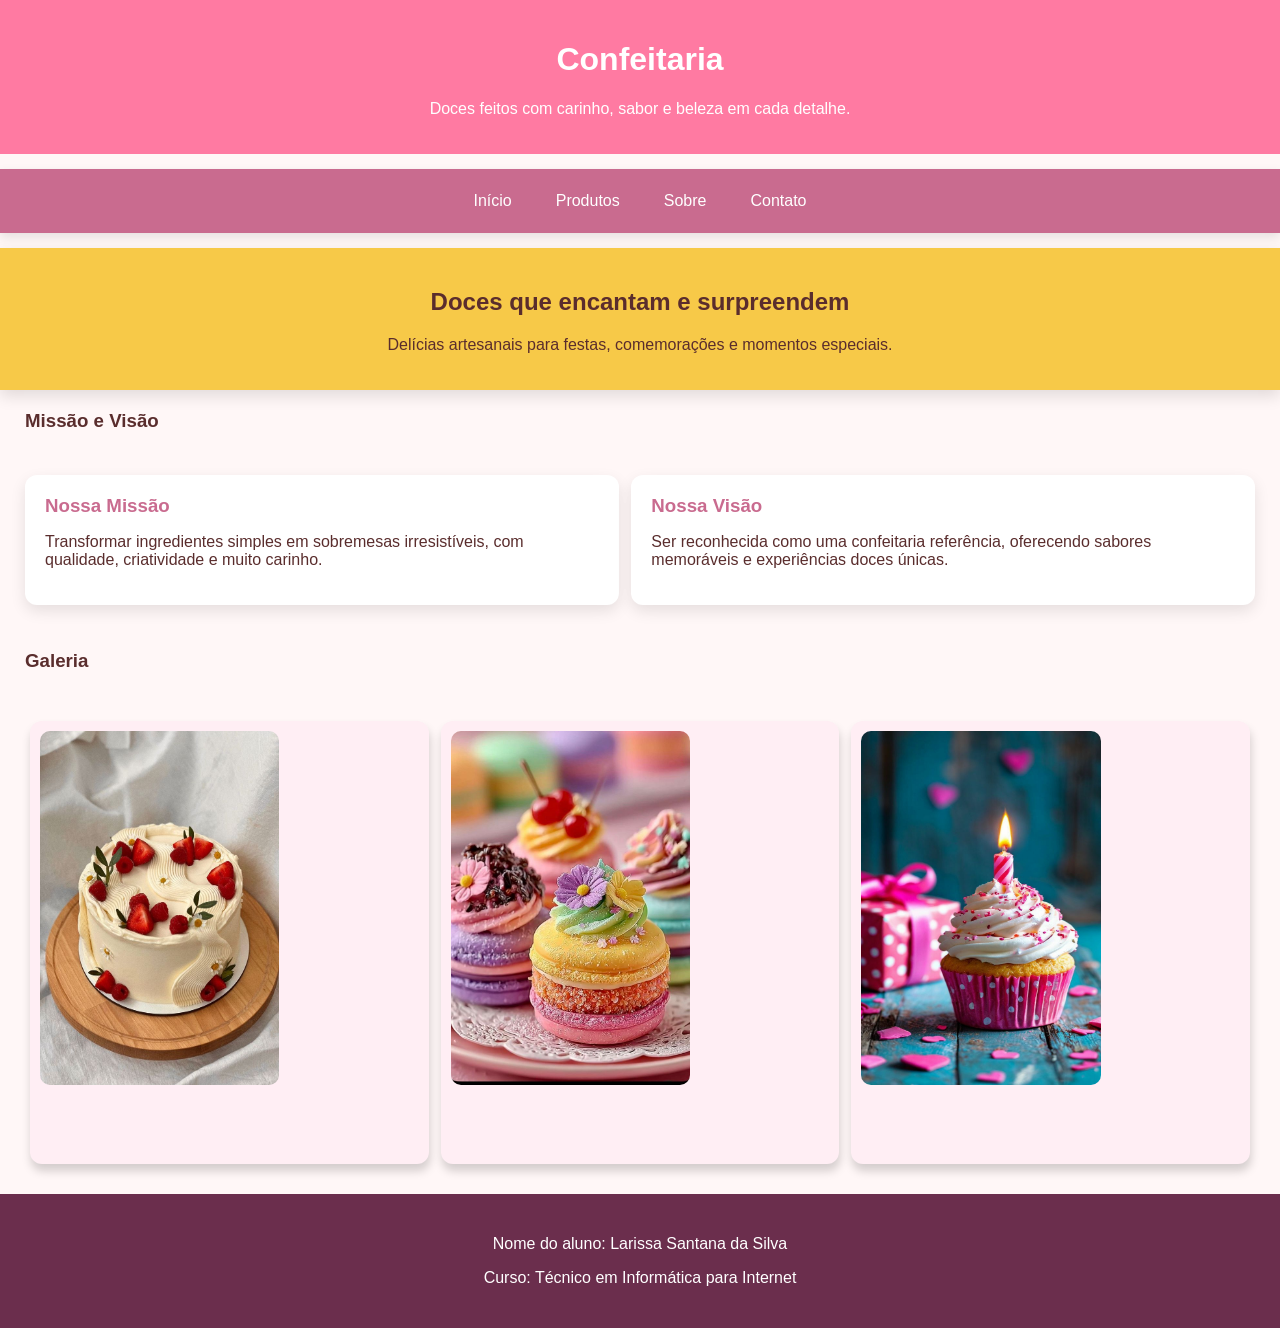
==== index.html @ 28b75014 "primeiro" ====
<!DOCTYPE html>
<html lang="pt-br">
<head>
    <meta charset="UTF-8">
    <meta name="viewport" content="width=device-width, initial-scale=1.0">
    <link rel="stylesheet" href="css/style.css">
    <title>Confeitaria</title>
</head>
<body>
    <header>
        <div class="container-topo">
            <h1>Confeitaria</h1>
            <p>Doces feitos com carinho, sabor e beleza em cada detalhe.</p>
        </div>
    </header>    
    
        <div class="nav">
            <a href="#">Início</a>
            <a href="#">Produtos</a>
            <a href="#">Sobre</a>
            <a href="#">Contato</a>  
        </div>

        
        <div class="banner">
            <h2>Doces que encantam e surpreendem</h2>
            <p>Delícias artesanais para festas, comemorações e momentos especiais.</p>
        </div>

         <div class="texto">
            <h3>Missão e Visão</h3>
        </div>
       
        <div class="descricao">
            <div class="item">
                <h3>Nossa Missão</h3>
                <p>Transformar ingredientes simples em sobremesas irresistíveis, com qualidade, criatividade e muito carinho.</p>
            </div>
            <div class="item">
                <h3>Nossa Visão</h3>
                <p>Ser reconhecida como uma confeitaria referência, oferecendo sabores memoráveis e experiências doces únicas.</p>
            </div>
        </div>

        <div class="texto">
            <h3>Galeria</h3>
        </div>

        <div class="galeria">
            
            <div class="galeria-item">
                <img src="img/c01ba9d045d9e576193b81d5d4df695d.jpg" alt="Bolo decorado">
            </div>
            <div class="galeria-item">
                <img src="img/download (4).jpg" alt="Doces coloridos">
            </div>
            <div class="galeria-item">
                <img src="img/download (5).jpg" alt="Tortas e cupcakes">
            </div>

        </div>

       
    <footer>
        <p>Nome do aluno: Larissa Santana da Silva</p>
        <p>Curso: Técnico em Informática para Internet</p>
    </footer>
</body>
</html>
---- css/style.css ----
body {
    margin: 0 auto;
    font-family: Arial, sans-serif;
    background: rgb(255, 247, 247);
    color: rgb(90, 45, 45);
}

header{
    background-color: rgb(255, 122, 162);
    color: rgb(255, 255, 255);
    text-align: center;
    padding: 20px;
    margin-bottom: 15px;
}

.nav {
    background-color: rgb(201, 107, 143);
    display: flex;
    justify-content: center;
    gap: 20px;
    padding: 15px;
    margin-bottom: 15px;
    box-shadow: 0 4px 10px rgba(0, 0, 0, 0.1);
}

.nav a {
    color: rgb(255, 255, 255);
    text-decoration: none;
    padding: 8px 12px;
}

.nav a:hover {
    background: rgb(255, 255, 255);
    color: rgb(201, 107, 143);
    border-radius: 20px;
}

.banner {
    background-color: rgb(247, 201, 72);
    color: rgb(90, 45, 45);
    padding: 20px;
    margin-bottom: 20px;
    text-align: center;
    box-shadow: 0 6px 15px rgba(0, 0, 0, 0.12);
}

.descricao {
    display: flex;
    gap: 1%;
    margin-bottom: 20px;
    padding: 25px;
}

.item {
    background: rgb(255, 255, 255);
    padding: 20px;
    border-radius: 12px;
    box-shadow: 0 6px 15px rgba(0, 0, 0, 0.1);
}

.item h3 {
    color: rgb(201, 107, 143);
    margin: 0;
}
.texto {
    padding-left: 25px;

}
.galeria {
    display: flex;
    gap: 1%;
    padding: 30px;
}

.galeria-item {
    background: rgb(255, 238, 244);
    border-radius: 12px;
    box-shadow: 1px 7px 10px rgba(0, 0, 0, 0.171);
}

.galeria-item img {
    width: 60%;
    height: 80%;
    border-radius: 20px;
    padding: 10px;
}

footer {
    background: rgb(107, 46, 77);
    color: rgb(255, 255, 255);
    text-align: center;
    padding: 25px;
}
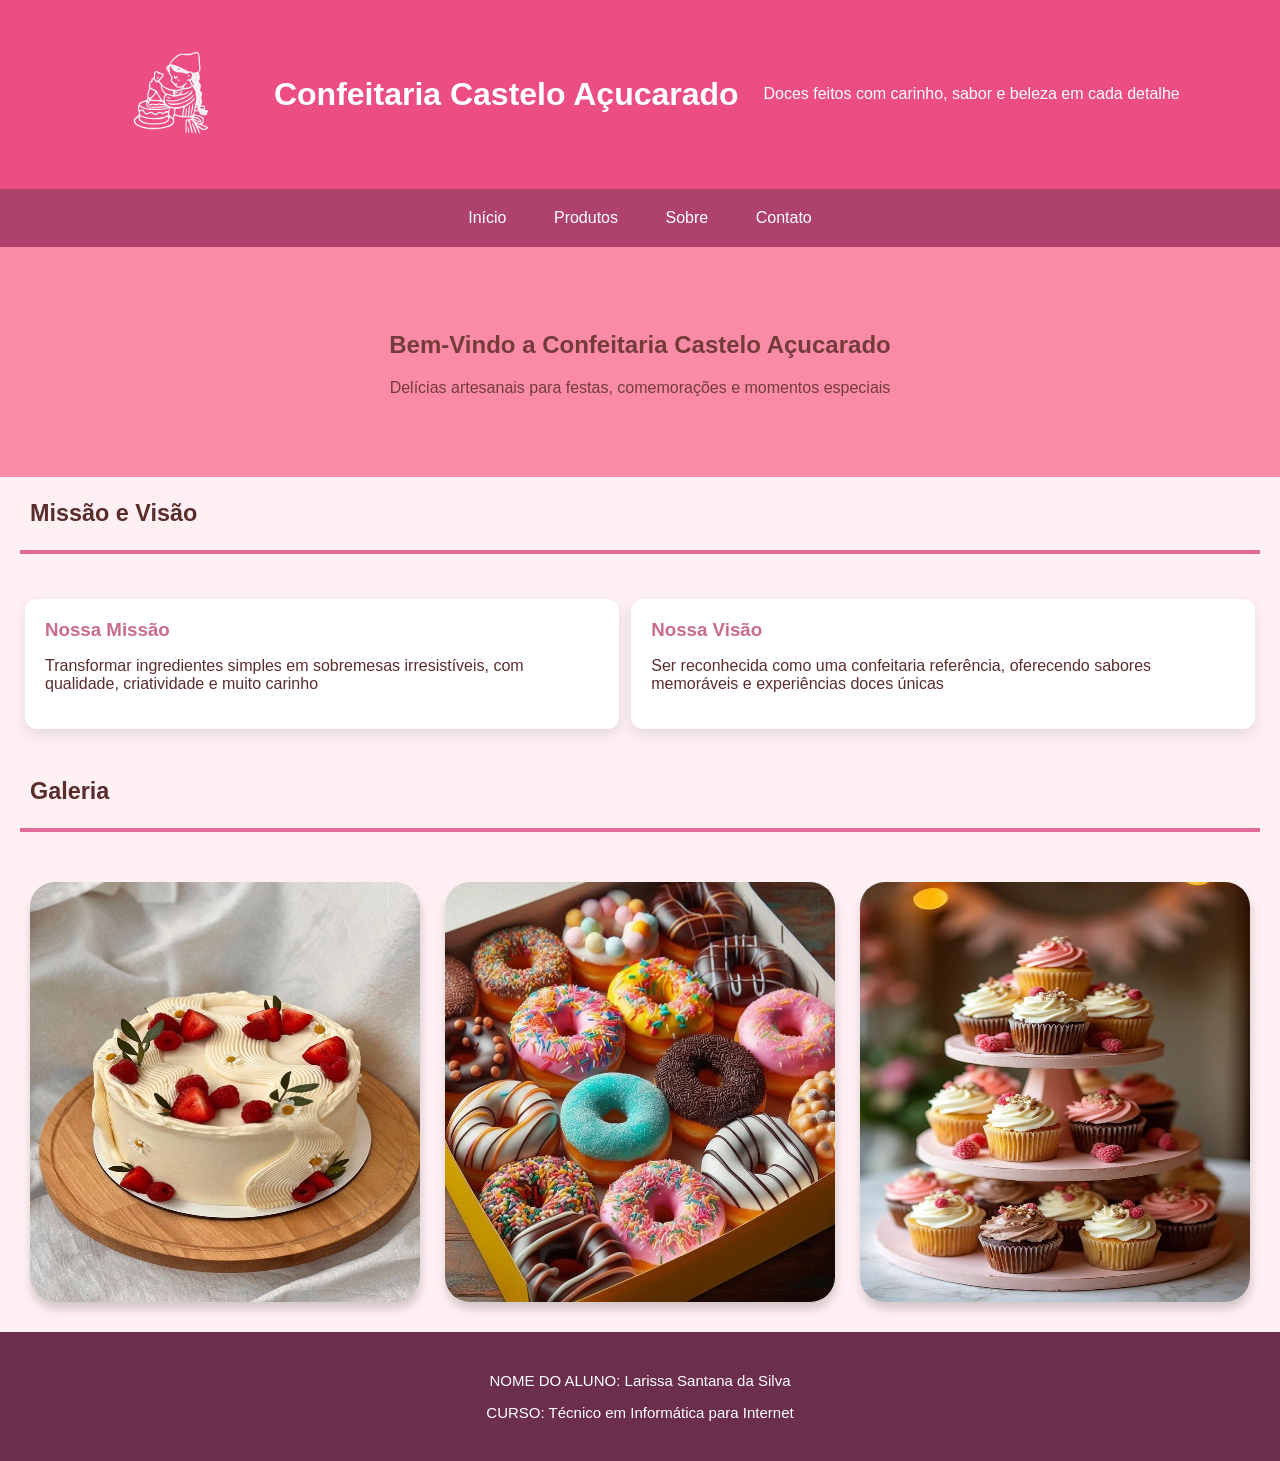
==== commit 8dab8f68: "alteração" ====
--- a/index.html
+++ b/index.html
@@ -7,12 +7,11 @@
     <title>Confeitaria</title>
 </head>
 <body>
-    <header>
         <div class="container-topo">
-            <h1>Confeitaria</h1>
-            <p>Doces feitos com carinho, sabor e beleza em cada detalhe.</p>
-        </div>
-    </header>    
+            <img src="img/logo.svg" alt="Logo da Confeitaria">
+            <h1>Confeitaria Castelo Açucarado</h1>
+            <p>Doces feitos com carinho, sabor e beleza em cada detalhe</p>  
+        </div>   
     
         <div class="nav">
             <a href="#">Início</a>
@@ -23,47 +22,49 @@
 
         
         <div class="banner">
-            <h2>Doces que encantam e surpreendem</h2>
-            <p>Delícias artesanais para festas, comemorações e momentos especiais.</p>
+            <h2>Bem-Vindo a Confeitaria Castelo Açucarado</h2>
+            <p>Delícias artesanais para festas, comemorações e momentos especiais</p>
         </div>
 
          <div class="texto">
             <h3>Missão e Visão</h3>
         </div>
-       
+        <hr>
+
         <div class="descricao">
             <div class="item">
                 <h3>Nossa Missão</h3>
-                <p>Transformar ingredientes simples em sobremesas irresistíveis, com qualidade, criatividade e muito carinho.</p>
+                <p>Transformar ingredientes simples em sobremesas irresistíveis, com qualidade, criatividade e muito carinho</p>
             </div>
             <div class="item">
                 <h3>Nossa Visão</h3>
-                <p>Ser reconhecida como uma confeitaria referência, oferecendo sabores memoráveis e experiências doces únicas.</p>
+                <p>Ser reconhecida como uma confeitaria referência, oferecendo sabores memoráveis e experiências doces únicas</p>
             </div>
         </div>
 
         <div class="texto">
             <h3>Galeria</h3>
         </div>
+        <hr>
 
         <div class="galeria">
             
             <div class="galeria-item">
-                <img src="img/c01ba9d045d9e576193b81d5d4df695d.jpg" alt="Bolo decorado">
+                <img src="img/bolo.jpg" alt="Bolo">
             </div>
             <div class="galeria-item">
-                <img src="img/download (4).jpg" alt="Doces coloridos">
+                <img src="img/donuts.jpg" alt="Donuts">
             </div>
             <div class="galeria-item">
-                <img src="img/download (5).jpg" alt="Tortas e cupcakes">
+                <img src="img/cupcakes.jpg" alt="Cupcakes">
             </div>
 
         </div>
 
        
     <footer>
-        <p>Nome do aluno: Larissa Santana da Silva</p>
-        <p>Curso: Técnico em Informática para Internet</p>
+        <p>NOME DO ALUNO: Larissa Santana da Silva</p>
+        <p>CURSO: Técnico em Informática para Internet</p>
     </footer>
 </body>
 </html>
--- a/css/style.css
+++ b/css/style.css
@@ -1,47 +1,51 @@
 body {
     margin: 0 auto;
     font-family: Arial, sans-serif;
-    background: rgb(255, 247, 247);
+    background: rgb(255, 240, 243);
     color: rgb(90, 45, 45);
 }
 
-header{
-    background-color: rgb(255, 122, 162);
+.container-topo{
+    background-color: rgb(236, 78, 131);
     color: rgb(255, 255, 255);
-    text-align: center;
     padding: 20px;
-    margin-bottom: 15px;
+    
+    display: flex;
+    align-items: center;
+    justify-content: center;
+    gap: 2%;
+}
+
+.container-topo img {
+    width: 12%;
 }
 
 .nav {
-    background-color: rgb(201, 107, 143);
+    background-color: rgb(175, 66, 108);
     display: flex;
     justify-content: center;
-    gap: 20px;
+    gap: 3%;
     padding: 15px;
-    margin-bottom: 15px;
-    box-shadow: 0 4px 10px rgba(0, 0, 0, 0.1);
+    
 }
 
 .nav a {
     color: rgb(255, 255, 255);
     text-decoration: none;
-    padding: 8px 12px;
+    padding: 5px;
 }
 
 .nav a:hover {
     background: rgb(255, 255, 255);
-    color: rgb(201, 107, 143);
-    border-radius: 20px;
+    color: rgb(175, 66, 108);
+    border-radius: 25px;
 }
 
 .banner {
-    background-color: rgb(247, 201, 72);
-    color: rgb(90, 45, 45);
-    padding: 20px;
-    margin-bottom: 20px;
+    background-color: rgb(250, 139, 166);
+    color: rgb(117, 59, 59);
+    padding: 5%;
     text-align: center;
-    box-shadow: 0 6px 15px rgba(0, 0, 0, 0.12);
 }
 
 .descricao {
@@ -63,33 +67,46 @@
     margin: 0;
 }
 .texto {
-    padding-left: 25px;
+    padding-left: 30px;
+    color:rgb(90, 45, 45);
+    font-size: 20px;
 
 }
+hr{
+    border: solid 2px rgb(226, 107, 152);
+    margin: 20px;
+}
+
 .galeria {
     display: flex;
-    gap: 1%;
+    gap: 2%;
     padding: 30px;
+    justify-content: center;
+    
 }
 
 .galeria-item {
     background: rgb(255, 238, 244);
-    border-radius: 12px;
+    border-radius: 25px;
     box-shadow: 1px 7px 10px rgba(0, 0, 0, 0.171);
+    display: flex;
+    justify-content: center;
+    align-items: center;
+    width: 400px;
+    height: 420px;
 }
 
 .galeria-item img {
-    width: 60%;
-    height: 80%;
-    border-radius: 20px;
-    padding: 10px;
+    width: 100%;
+    height: 100%;
+    border-radius: 25px;
 }
+
 
 footer {
     background: rgb(107, 46, 77);
     color: rgb(255, 255, 255);
     text-align: center;
     padding: 25px;
+    font-size:15px;
 }
-
-
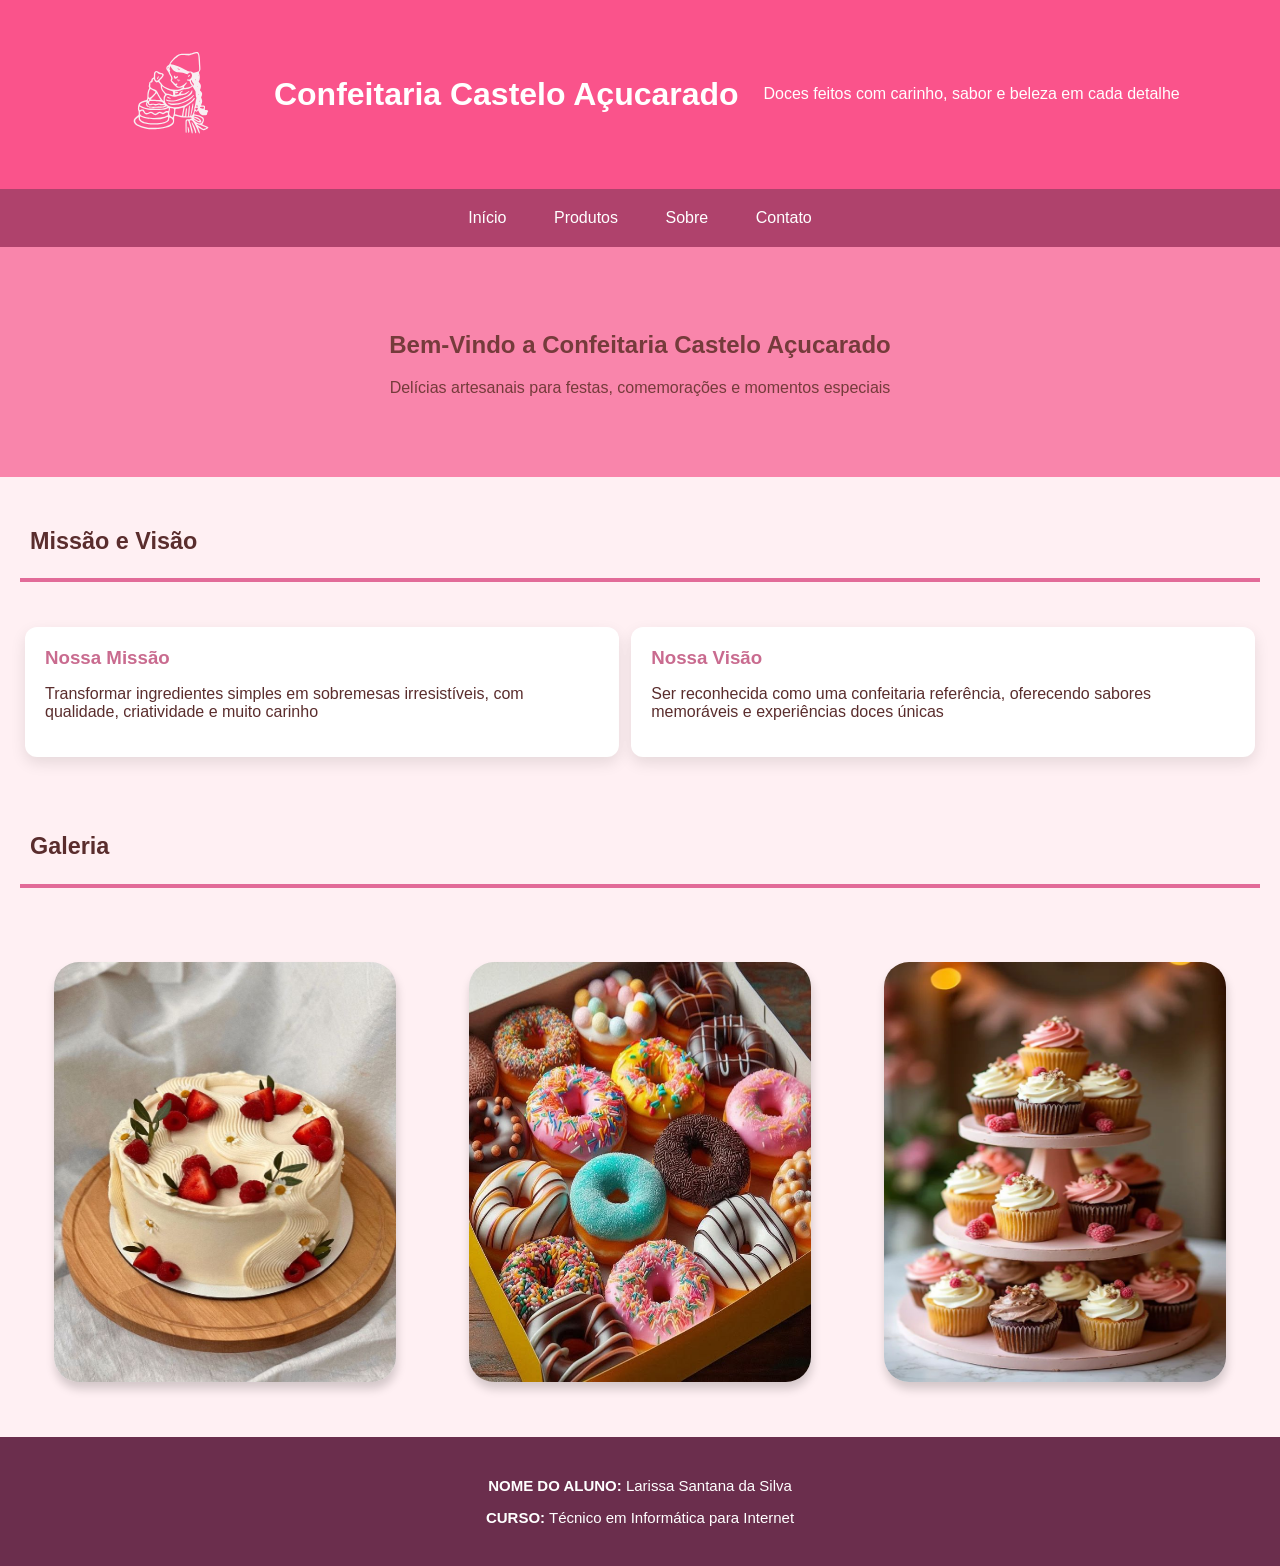
==== commit 3e0c3a63: "final" ====
--- a/index.html
+++ b/index.html
@@ -56,15 +56,15 @@
                 <img src="img/donuts.jpg" alt="Donuts">
             </div>
             <div class="galeria-item">
-                <img src="img/cupcakes.jpg" alt="Cupcakes">
+                <img src="img/cupcakes.jpg" alt="Cupcakes"> 
             </div>
 
         </div>
 
        
     <footer>
-        <p>NOME DO ALUNO: Larissa Santana da Silva</p>
-        <p>CURSO: Técnico em Informática para Internet</p>
+        <p><strong>NOME DO ALUNO:</strong> Larissa Santana da Silva</p>
+        <p><strong>CURSO:</strong> Técnico em Informática para Internet</p>
     </footer>
 </body>
 </html>
--- a/css/style.css
+++ b/css/style.css
@@ -6,10 +6,9 @@
 }
 
 .container-topo{
-    background-color: rgb(236, 78, 131);
+    background-color: rgba(250, 80, 137, 0.979);
     color: rgb(255, 255, 255);
     padding: 20px;
-    
     display: flex;
     align-items: center;
     justify-content: center;
@@ -42,7 +41,7 @@
 }
 
 .banner {
-    background-color: rgb(250, 139, 166);
+    background-color: rgba(247, 92, 143, 0.712);
     color: rgb(117, 59, 59);
     padding: 5%;
     text-align: center;
@@ -51,7 +50,7 @@
 .descricao {
     display: flex;
     gap: 1%;
-    margin-bottom: 20px;
+    
     padding: 25px;
 }
 
@@ -70,6 +69,7 @@
     padding-left: 30px;
     color:rgb(90, 45, 45);
     font-size: 20px;
+    margin-top: 4%;
 
 }
 hr{
@@ -94,6 +94,7 @@
     align-items: center;
     width: 400px;
     height: 420px;
+    margin: 2%
 }
 
 .galeria-item img {
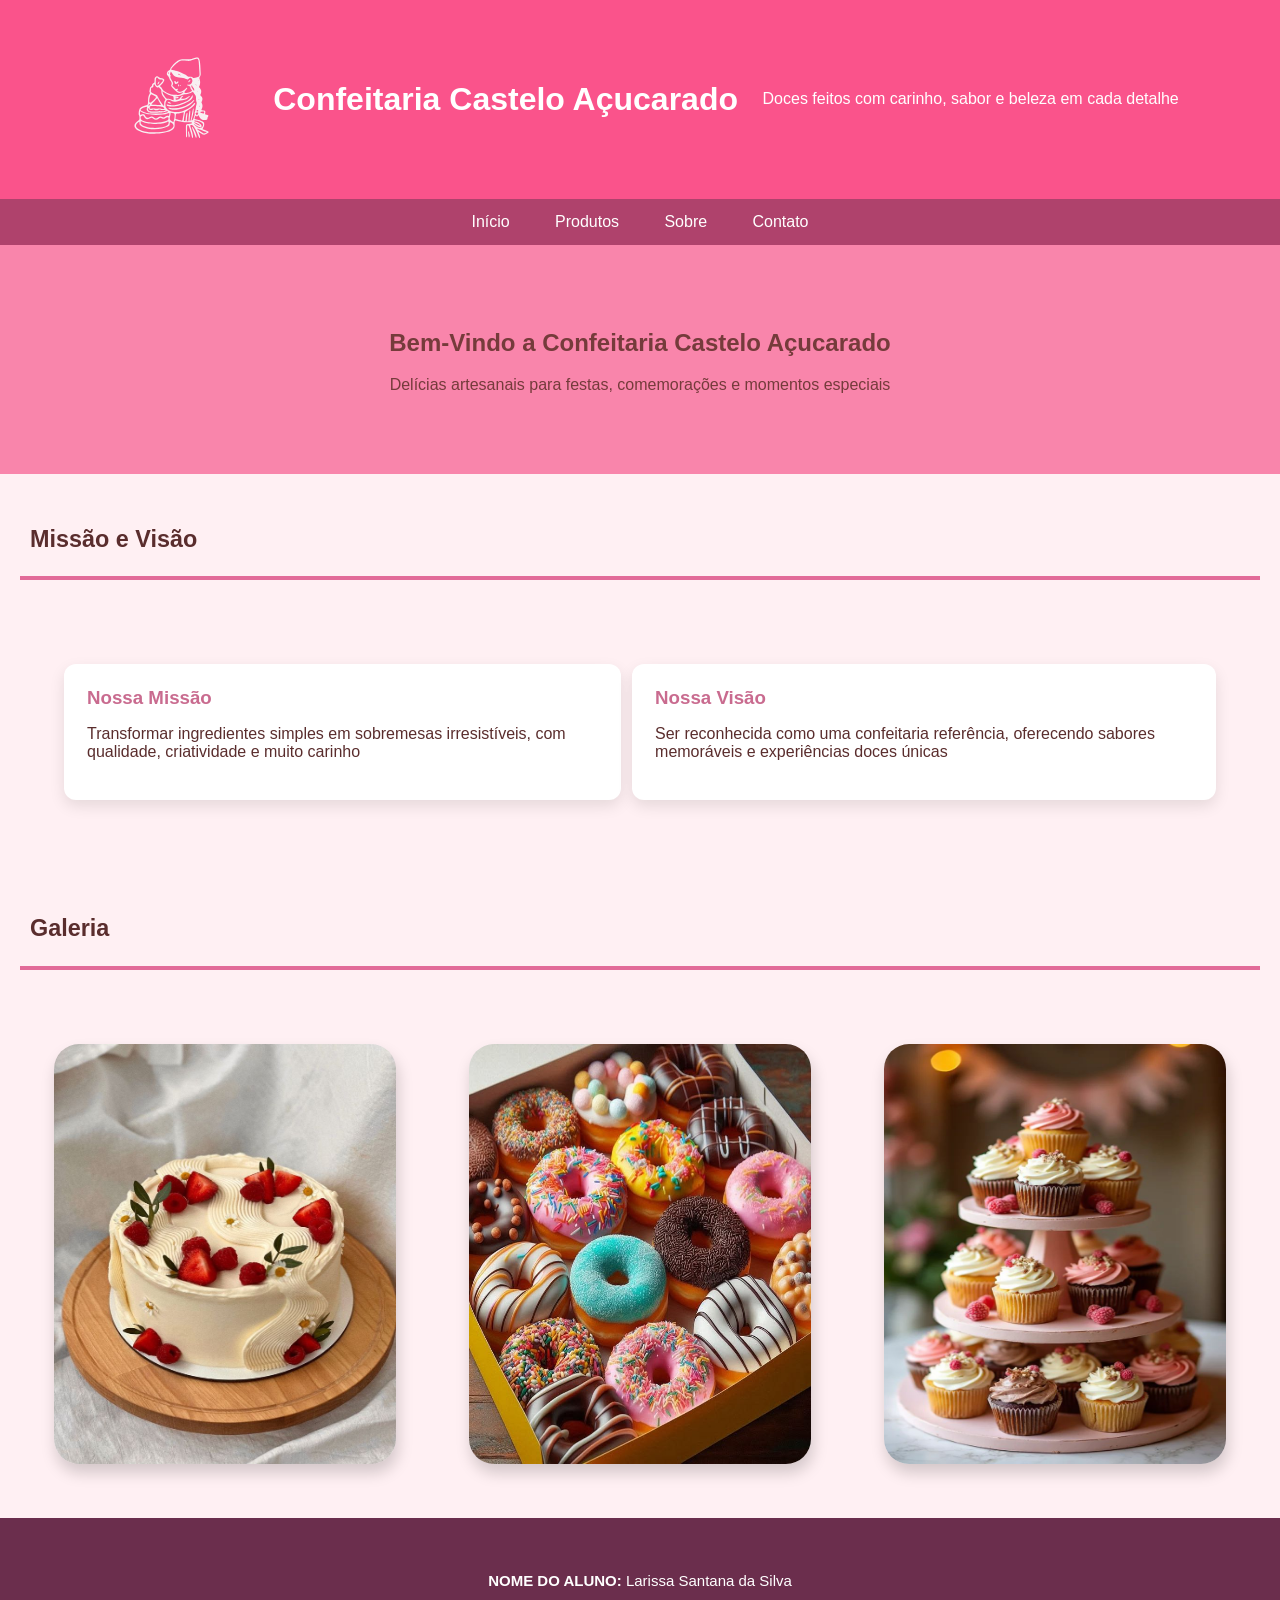
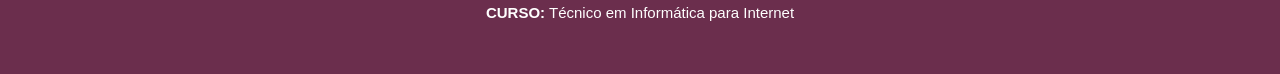
==== commit b41fe276: "adicionado produtos.html" ====
--- a/index.html
+++ b/index.html
@@ -14,8 +14,8 @@
         </div>   
     
         <div class="nav">
-            <a href="#">Início</a>
-            <a href="#">Produtos</a>
+            <a href="index.html">Início</a>
+            <a href="produtos.html">Produtos</a>
             <a href="#">Sobre</a>
             <a href="#">Contato</a>  
         </div>
--- a/css/style.css
+++ b/css/style.css
@@ -8,7 +8,7 @@
 .container-topo{
     background-color: rgba(250, 80, 137, 0.979);
     color: rgb(255, 255, 255);
-    padding: 20px;
+    padding: 2%;
     display: flex;
     align-items: center;
     justify-content: center;
@@ -24,14 +24,14 @@
     display: flex;
     justify-content: center;
     gap: 3%;
-    padding: 15px;
+    padding: 0.8%;
     
 }
 
 .nav a {
     color: rgb(255, 255, 255);
     text-decoration: none;
-    padding: 5px;
+    padding: 0.3%;
 }
 
 .nav a:hover {
@@ -50,13 +50,12 @@
 .descricao {
     display: flex;
     gap: 1%;
-    
-    padding: 25px;
+    padding: 5%;
 }
 
 .item {
     background: rgb(255, 255, 255);
-    padding: 20px;
+    padding: 2%;
     border-radius: 12px;
     box-shadow: 0 6px 15px rgba(0, 0, 0, 0.1);
 }
@@ -88,7 +87,7 @@
 .galeria-item {
     background: rgb(255, 238, 244);
     border-radius: 25px;
-    box-shadow: 1px 7px 10px rgba(0, 0, 0, 0.171);
+    box-shadow: 2px 9px 15px rgba(0, 0, 0, 0.171);
     display: flex;
     justify-content: center;
     align-items: center;
@@ -108,6 +107,48 @@
     background: rgb(107, 46, 77);
     color: rgb(255, 255, 255);
     text-align: center;
-    padding: 25px;
+    padding: 3%;
     font-size:15px;
 }
+
+
+/*Produtos*/
+
+.grade-produtos {
+    display: flex;
+    justify-content: center;
+    gap: 1.5%;
+    padding: 5%;
+}
+
+.cartao-produto {
+    background: rgb(255, 238, 244);
+    border-radius: 25px;
+    box-shadow: 2px 9px 15px rgba(0, 0, 0, 0.171);
+    width: 100%;
+   
+}
+
+.cartao-produto img {
+    width: 100%;
+    height: 400px;
+    border-radius: 25px 25px 0 0;
+}
+
+.info-produto {
+    padding: 5%;
+}
+
+.info-produto h3 {
+    color: rgb(122, 47, 69);
+}
+
+.info-produto p {
+    color: rgb(110, 76, 76);
+    font-size: 100%;
+}
+
+.info-produto h4 {
+    color: rgb(175, 66, 108);
+}
+
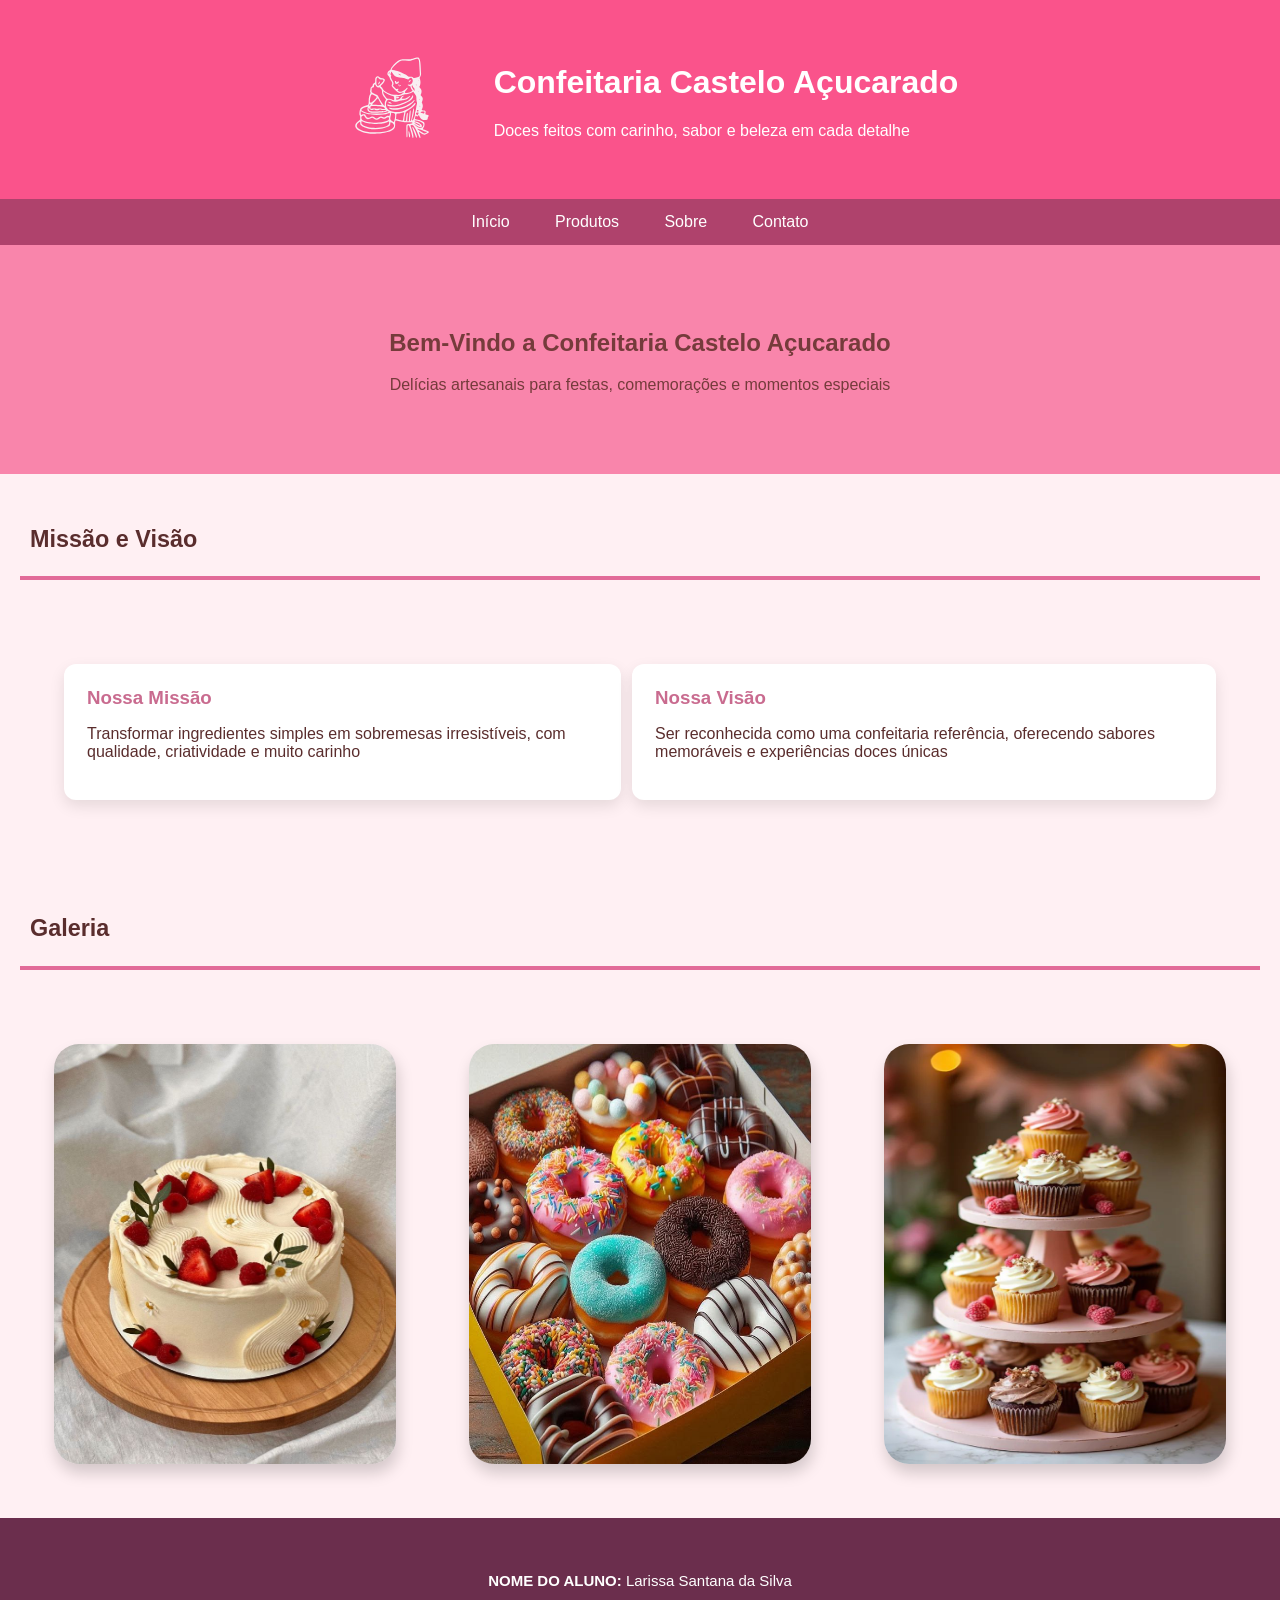
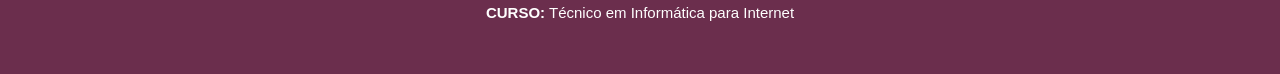
==== commit 1821abfd: "alteração" ====
--- a/index.html
+++ b/index.html
@@ -7,18 +7,20 @@
     <title>Confeitaria</title>
 </head>
 <body>
-        <div class="container-topo">
-            <img src="img/logo.svg" alt="Logo da Confeitaria">
+    <header class="container-topo">
+        <img src="img/logo.svg" alt="Logo da Confeitaria">
+        <div class="topo-texto">
             <h1>Confeitaria Castelo Açucarado</h1>
-            <p>Doces feitos com carinho, sabor e beleza em cada detalhe</p>  
-        </div>   
-    
-        <div class="nav">
-            <a href="index.html">Início</a>
-            <a href="produtos.html">Produtos</a>
-            <a href="#">Sobre</a>
-            <a href="#">Contato</a>  
+            <p>Doces feitos com carinho, sabor e beleza em cada detalhe</p>
         </div>
+    </header>
+
+    <nav class="nav">
+        <a class="active" href="index.html">Início</a>
+        <a href="produtos.html">Produtos</a>
+        <a href="sobre.html">Sobre</a>
+        <a href="contatos.html">Contato</a>
+    </nav>
 
         
         <div class="banner">
--- a/css/style.css
+++ b/css/style.css
@@ -152,3 +152,19 @@
     color: rgb(175, 66, 108);
 }
 
+/*Contato*/
+
+.message-box {
+    border: 1px solid rgba(175, 66, 108, 0.3);
+    background: rgba(255, 255, 255, 0.85);
+    padding:  2%;
+    border-radius: 25px;
+    color: rgba(117, 59, 59, 0.568);
+    box-shadow: 1px 4px 10px rgba(145, 29, 68, 0.514);
+}
+
+
+
+
+
+
